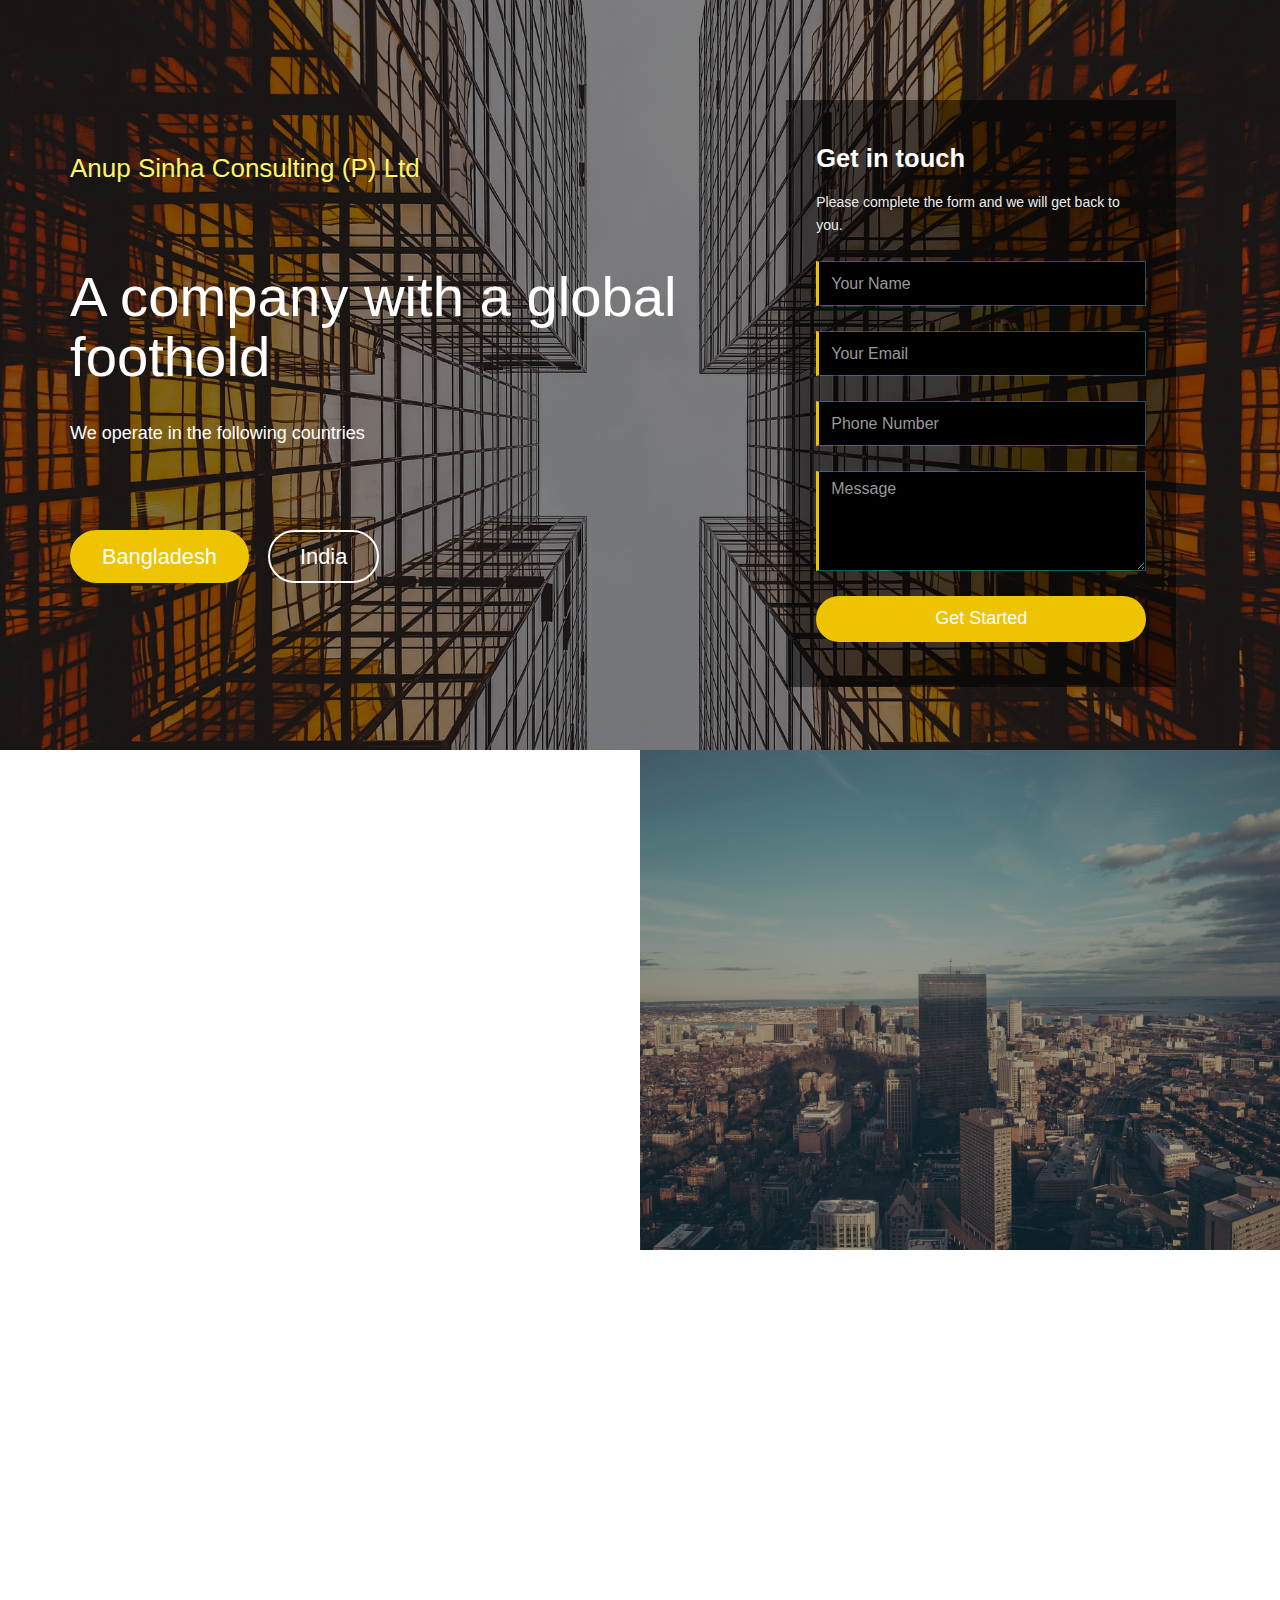
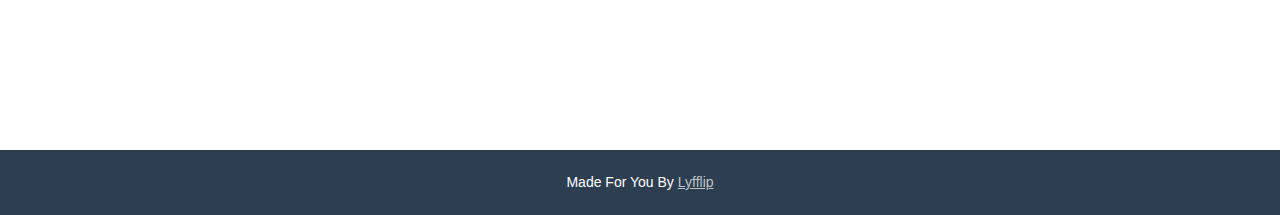
==== index.html @ 191303f7 "Rename index.php to index.html" ====
<html><head>
        <meta charset="utf-8">
        <meta http-equiv="x-ua-compatible" content="ie=edge">
        <title>Anup Sinha & Associates</title>
        
        <meta name="description" content="xsDesc">
        <meta name="keywords" content="xsKeyw">
        <meta name="viewport" content="width=device-width, initial-scale=1">

        <link rel="apple-touch-icon" href="apple-touch-icon.png">
        <!-- Place favicon.ico in the root directory -->

        <!--<link href='http://fonts.googleapis.com/css?family=Roboto:300,400,500,700,300' rel='stylesheet' type='text/css'>-->
        
        <link rel="stylesheet" href="css/animate.min.css">
        <link rel="stylesheet" href="css/bootstrap.min.css">
        <link rel="stylesheet" href="css/fonts.css">
        <link rel="stylesheet" href="css/font-awesome.min.css">
        <link rel="stylesheet" href="css/plugins.css">

        <link rel="stylesheet" href="css/style.css">

        <link rel="stylesheet" href="css/responsive.css">
        <script src="js/vendor/modernizr-2.8.3.min.js"></script>
        
    </head>
    <body data-spy="scroll" data-target="#main-navbar">
        <!--[if lt IE 8]>
            <p class="browserupgrade">You are using an <strong>outdated</strong> browser. Please <a href="http://browsehappy.com/">upgrade your browser</a> to improve your experience.</p>
        <![endif]-->

        <div class="preloader" style="display: none">
            <div class="loaded">&nbsp;</div>
        </div>
        

        <div id="page" class="page">
        
        <section id="home" class="home-wrap home-contact">


            <div class="overlay">


                <div class="container">
                    <div class="row">
                        <div class="col-md-7">
                            <div class="home-intro-left">
                                <div class="logo" style="font-size:26px; color:#faf569">Anup Sinha Consulting (P) Ltd</div>
                                <div class="intro-wrap">
                                    <!--Header text -->

                                    <h1>A company with a global foothold</h1>
                                    <h4>We operate in the following countries</h4>
                                    <!--BUTTON -->
                                    <div class="home-button">
                                        <a href="http://bangladesh.asinha.co.in" class="btn btn-primary btnxs btn-lg">Bangladesh</a>

                                        <a href="http://india.asinha.co.in" class="btn btn-default btnxs btn-lg">India</a>


                                    </div>
                                </div>
                            </div>
                        </div>
                        <div class="col-md-5">
                            <div class="home-intro-2nd-half-contact">
                                <div class="try-registration-form">
                                    <h3>Get in touch</h3>
                                    <p>Please complete the form and we will get back to you.</p>
                                    <div id="home-message"></div>

                                    <form method="post" action="scripts/home-contact.php" id="home-contactform" role="form">

                                        <input class="form-control" id="names" type="text" name="names" placeholder="Your Name">
                                        <input class="form-control" id="emails" type="email" name="emails" placeholder="Your Email">
                                        <input class="form-control" id="tel" type="tel" name="tel" placeholder="Phone Number">
                                        <textarea name="messages" id="messages" class="form-control" rows="10" placeholder="Message"></textarea>
                                        <button class="btn btn-primary btn-md btnxs center-block btn-block" type="submit" id="submit" name="submit" data-loading-text="Loading...">Get Started</button>

                                    </form>
                                </div>
                            </div>
                        </div>
                    </div>
                </div>
            </div>
        </section><section id="describe"> <!-- Describe Section-->
                <div class="container-fluid">
                    <div class="row">
                        <div class=" fluid-blocks-col col-md-6">

                            <!--  Heading-->
                            <div class="heading-left wow fadeIn" data-wow-offset="120" data-wow-duration="1.5s">
                                <div class="title-half"><h2>ASinha @ Bangladesh</h2></div>
                                <div class="separator_wrap-left"><div class="separator2"></div></div>
                            </div>


                            <div class="describe-details wow fadeInLeft" data-wow-offset="10" data-wow-duration="1.5s">
                                <p style="text-align:justify">At Anup Sinha Consulting (P) Ltd, we offer effective business solutions to our clients by working in close association with the Ministry of Law, Ministry of Finance, Ministry of Communication, National Board of Revenue and Bangladesh Bank in order to enable the clients to carry out business in hassle-free environment. We are committed to deliver business solutions to our clients which enable them to grow and lead.</p>
                                
                                <p><a href="http://bangladesh.asinha.co.in" class="btn btn-primary btnxs btn-lg">Read More</a></p>
                            </div>
                        </div><!--end half-->

                        <div class="feature-fluid-wrapper col-md-6 wow fadeInRight no-padding" style="background: url(images/india.jpg) no-repeat center center;  background-size: cover;" data-wow-offset="10" data-wow-duration="1.5s">

                            <div class="vertical-center-wrapper">

                                <div class="vertical-center-table overlay-fluid-block">

                                    <div class="vertical-center-middle">

                                        <div class="block-message text-center">
                                            
                                           
                                            
                                           
                                        </div>

                                    </div> <!--/ .vertical-center-content -->

                                </div> <!--/ .vertical-center-table -->

                            </div> <!--/ .vertical-center-wrapper -->

                        </div><!--end half-->


                    </div><!--end row-->
                </div><!--end container-->
            </section><!--end section--><section id="describe"> <!-- Describe Section-->
                <div class="container-fluid">
                    <div class="row">
                        

                        <div class="feature-fluid-wrapper col-md-6 wow fadeInRight no-padding" style="background: url(images/dhaka.jpg) no-repeat center center;  background-size: cover;" data-wow-offset="10" data-wow-duration="1.5s">

                            <div class="vertical-center-wrapper">

                                <div class="vertical-center-table overlay-fluid-block">

                                    <div class="vertical-center-middle">

                                         <div class="block-message text-center">
                                             
                                           
                                            
                                           
                                        </div>

                                    </div> <!--/ .vertical-center-content -->

                                </div> <!--/ .vertical-center-table -->

                            </div> <!--/ .vertical-center-wrapper -->

                        </div><!--end half-->
                        
                        
                        <div class=" fluid-blocks-col col-md-6">

                            <!--  Heading-->
                            <div class="heading-left wow fadeIn" data-wow-offset="120" data-wow-duration="1.5s">
                                <div class="title-half"><h2>ASinha @ India</h2></div>
                                <div class="separator_wrap-left"><div class="separator2"></div></div>
                            </div>


                            <div class="describe-details wow fadeInLeft" data-wow-offset="10" data-wow-duration="1.5s">
                                <p style="text-align:justify">At Anup Sinha & Associates, we offer professional services relating to Corporate Tax (including International Tax), Transfer Pricing and Regulatory matters for domestic and global businesses. We are keen to understand the issues, objectives, opportunities, strengths and vulnerabilities of our clients. With the above understanding, we enhance value for clients by focusing on solutions which are innovative yet practical and can be implemented. Yes</p>
                                
                                <p><a href="http://india.asinha.co.in" class="btn btn-primary btnxs btn-lg">Read More</a></p>
                            </div>
                        </div><!--end half-->

                    </div><!--end row-->
                </div><!--end container-->
            </section><!--end section--><!--/-->


            <!-- FOOTER Section-->

            <footer id="footer" class="footer-2 bg-midnight-blue">
                <div class="container">
                   
                    <div class="col-sm-12 text-center">
                        <div class="additional-links editContent">
                            Made For You By <a href="http://www.lyfflip.com" target="_blank">Lyfflip</a>
                             
                        </div>
                    </div>
                     


                </div>
            </footer></div>


        <script src="js/vendor/jquery-1.11.3.min.js"></script>
        <script src="js/vendor/bootstrap.min.js"></script>
        <script src="js/waypoints.min.js"></script>
        <script src="js/jquery.easing.min.js"></script>
        <script src="js/jquery.easypiechart.min.js"></script>
        <script src="js/jquery.counterup.min.js"></script>
        <script src="js/jquery.localScroll.min.js"></script>
        <script src="js/jquery.scrollTo.min.js"></script>
        <script src="js/twitterFetcher_min.js"></script>
        <script src="js/jquery-contact.js"></script>
        <script src="js/wow.min.js"></script>
        <script src="js/smoothscroll.js"></script>
        <script src="js/plugins.js"></script>

        <script src="js/main.js"></script>

<script>
window.addEventListener('load',function(){
jQuery('[href="http://bangladesh.asinha.co.in"]:contains("Bangladesh")').click(function(){
(new Image()).src='//www.googleadservices.com/pagead/conversion/874510191/?label=XSFdCIrS8W4Q7-7_oAM&guid=ON&script=0';
})
jQuery('[href="http://india.asinha.co.in"]:contains("India")').click(function(){
(new Image()).src='//www.googleadservices.com/pagead/conversion/874510191/?label=xPJhCKn-624Q7-7_oAM&guid=ON&script=0';
})
})
</script>
    

</body></html>
---- css/fonts.css ----
@font-face {
    font-family: 'lane';
    src: url('../fonts/LANENAR_-webfont.eot');
    src: url('../fonts/LANENAR_-webfont.eot?#iefix') format('embedded-opentype'),
         url('../fonts/LANENAR_-webfont.woff') format('woff'),
         url('../fonts/LANENAR_-webfont.ttf') format('truetype'),
         url('../fonts/LANENAR_-webfont.svg#lane_-_narrowregular') format('svg');
    font-weight: normal;
    font-style: normal;

}


@font-face {
    font-family: 'roboto';
    src: url('../fonts/Roboto-Light-webfont.eot');
    src: url('../fonts/Roboto-Light-webfont.eot?#iefix') format('embedded-opentype'),
         url('../fonts/Roboto-Light-webfont.woff') format('woff'),
         url('../fonts/Roboto-Light-webfont.ttf') format('truetype'),
         url('../fonts/Roboto-Light-webfont.svg#robotolight') format('svg');
    font-weight: normal;
    font-style: normal;

}
---- css/style.css ----
/*@mainColor: #1ac6ff; // main color*/
/* ==========================================================================
   Author's custom styles
   ========================================================================== */
html,
body {
  background-color: #ffffff;
  font-size: 15px;
  color: #565656;
  width: 100%;
  padding: 0;
  margin-left: 0;
  margin-right: 0;
  font-family: 'roboto', sans-serif;
  font-weight: 300;
}
/*==========================================
PRE LOADER 
==========================================*/
.preloader {
  position: fixed;
  top: 0;
  left: 0;
  right: 0;
  bottom: 0;
  background-color: #fefefe;
  z-index: 99999;
  height: 100%;
  width: 100%;
  overflow: hidden !important;
}
.loaded {
  width: 60px;
  height: 60px;
  position: absolute;
  left: 50%;
  top: 50%;
  background-image: url(../images/loading.gif);
  background-repeat: no-repeat;
  background-position: center;
  /*background-size*/
  -moz-background-size: cover;
  background-size: cover;
  margin: -20px 0 0 -20px;
}
img {
  -moz-user-select: none;
  -webkit-user-select: none;
  -ms-user-select: none;
  user-select: none;
  -webkit-user-drag: none;
  user-drag: none;
}
a,
a:hover,
a:active,
a:focus {
  text-decoration: none;
  outline: none;
}
a,
button,
a span {
  -webkit-transition: 0.2s ease-in-out;
  -o-transition: 0.2s ease-in-out;
  transition: 0.2s ease-in-out;
}
.btn.extra-width {
  padding: 13px 40px;
}
.btn:focus,
.btn:active {
  outline: inherit;
}
*,
*:before,
*:after {
  -webkit-box-sizing: border-box;
  -moz-box-sizing: border-box;
  box-sizing: border-box;
  /*    direction: rtl;*/
}
p {
  margin: 0 0 15px;
}
.clear {
  clear: both;
}
ol,
ul {
  list-style: none;
  padding: 0;
}
img {
  max-width: 100%;
}
textarea,
input[type="text"],
input[type="password"],
input[type="datetime"],
input[type="datetime-local"],
input[type="date"],
input[type="month"],
input[type="time"],
input[type="week"],
input[type="number"],
input[type="email"],
input[type="url"],
input[type="search"],
input[type="tel"],
input[type="color"],
.uneditable-input {
  outline: none;
}
.form-control {
  border: 1px solid rgba(0, 0, 0, 0.08);
  font-size: 16px;
  height: 45px;
}
.form-control:focus {
  border-color: #eec400;
}
h1,
h2,
h3 {
  font-family: 'Lane', sans-serif;
  font-weight: 300;
  margin-bottom: 0;
  margin-top: 0;
}
h4,
h5 {
  font-weight: 300;
  margin-bottom: 0;
  margin-top: 0;
}
h1 {
  font-size: 3rem;
  line-height: 4rem;
  font-weight: normal;
}
h2 {
  font-size: 2.5rem;
  line-height: 3rem;
  margin-bottom: .9rem;
}
h3 {
  font-weight: normal;
  margin-bottom: .9rem;
  font-size: 2.1rem;
  line-height: 2.5rem;
}
h4 {
  font-size: 1.6rem;
  line-height: 2.2rem;
  margin-bottom: 1.1rem;
}
h5 {
  font-size: 1.3rem;
  margin-bottom: 1rem;
}
h6 {
  font-size: 1rem;
  margin-bottom: .9rem;
}
p {
  line-height: 1.5rem;
  font-size: 1.1rem;
}
p:last-child {
  margin-bottom: 0px;
}
.home-wrap h1,
.home-wrap h2,
.home-wrap h3,
.home-wrap h4,
.home-wrap h5,
.home-wrap p {
  color: #ffffff;
}
.text {
  color: #333333;
}
.colorstext {
  color: #eec400;
}
.coloricon i {
  color: #eec400;
}
.colorsbg {
  background: #eec400;
  color: #ffffff;
}
.colorsbg .separator2 {
  border: 2px solid;
}
.colorsbg .separator_wrap::after,
.colorsbg .separator_wrap::before {
  background-color: #ffffff;
}
.lightbg {
  background-color: #f9f9f9;
}
.transition {
  -webkit-transition: all 300ms linear;
  -moz-transition: all 300ms linear;
  -o-transition: all 300ms linear;
  -ms-transition: all 300ms linear;
  transition: all 300ms linear;
}
/*
Section
*/
.sections {
  padding-top: 100px;
  padding-bottom: 120px;
  position: relative;
  overflow: hidden;
}
.sections.footer {
  padding-bottom: 80px;
}
section .subtitle h5 {
  margin-top: 10px;
  font-size: 1.3rem;
}
.parallax-section {
  max-width: 100%;
  color: #ffffff;
}
section .title-half h2 {
  font-size: 3rem;
  line-height: 4rem;
  font-weight: normal;
  margin-bottom: 1.4rem;
}
section .subtitle-half h5 {
  font-weight: 100;
  font-size: 17px;
}
section:nth-of-type(even) {
  /*background-color: #F9F9F9;*/
}
.fw-special-title-half {
  font-size: 2rem;
  line-height: 3rem;
  font-weight: 100;
  /*    margin-bottom: 10px;*/
}
.heading {
  margin-bottom: 3rem;
}
.overlay {
  background-color: rgba(0, 0, 0, 0.5);
  width: 100%;
  min-height: 750px;
}
.overlay-fluid-block {
  background-color: rgba(0, 0, 0, 0.3);
  width: 100%;
}
.overlay-img {
  background: rgba(0, 0, 0, 0.3);
  width: 100%;
  padding-top: 100px;
  padding-bottom: 100px;
  color: #ffffff;
}
.overlay-startup {
  background-color: rgba(0, 0, 0, 0.3);
  width: 100%;
}
.no-padding {
  padding: 0 !important;
}
.fluid-blocks-col {
  padding: 70px 40px 0 80px;
}
/*
Separator
*/
.separator {
  height: 1px;
  width: 150px;
  margin: auto;
  background: #eec400;
}
.separator-left {
  height: 1px;
  width: 150px;
  background: #eec400;
}
.separator_wrap {
  text-align: center;
}
.separator_wrap-left {
  text-align: left;
  margin-top: 5px;
  margin-bottom: 30px;
}
.separator_wrap::after,
.separator_wrap::before {
  background-color: #eec400;
  display: inline-block;
  vertical-align: middle;
  content: "";
  width: 90px;
  height: 1px;
  margin-top: 2px;
}
.separator_wrap-left::after {
  background-color: #eec400;
  display: inline-block;
  vertical-align: middle;
  content: "";
  width: 80px;
  height: 1px;
  margin-top: 2px;
}
.separator2 {
  display: inline-block;
  width: 8px;
  height: 8px;
  border: 2px solid #eec400;
  transform: rotate(45deg);
  margin-right: 4px;
}
/*
Button
*/
.btn-primary.active.focus,
.btn-primary.active:focus,
.btn-primary.active:hover,
.btn-primary:active.focus,
.btn-primary:active:focus,
.btn-primary:active:hover,
.open > .dropdown-toggle.btn-primary.focus,
.open > .dropdown-toggle.btn-primary:focus,
.open > .dropdown-toggle.btn-primary:hover,
.btn-primary.focus,
.btn-primary:focus,
.btn-primary.disabled,
.btn-primary.disabled:hover {
  color: #ffffff;
  background-color: #eec400;
  border-color: #eec400;
}
.btn {
  margin-right: 15px;
}
/*.btn-default:active, .btn-default:hover  {
    background: transparent;
}*/
.btn-lg,
.btn-group-lg > .btn {
  padding: 10px 30px;
  font-size: 1.45rem;
  border-radius: 30px;
}
.btn-md,
btn-group-md > .btn {
  padding: 8px 20px;
  font-size: 1.2rem;
  border-radius: 30px;
}
.btn-primary.btnxs:hover {
  background: #eec400;
}
.btn-default.btnxs:hover {
  background: transparent;
}
.btn-primary {
  color: #ffffff;
}
.btn-primary:active,
.btn-primary:hover {
  background: #ffffff;
}
.btnxs {
  /*display: inline-block;*/
  position: relative;
  opacity: .999;
  background-color: transparent;
  overflow: hidden;
}
.btnxs:before,
.btnxs:after {
  content: '';
  width: 0;
  height: 100%;
  opacity: 0;
  position: absolute;
  top: 0;
  z-index: -1;
  -webkit-transition: all 0.4s;
  -o-transition: all 0.4s;
  -moz-transition: all 0.4s;
  transition: all 0.4s;
}
.btnxs:before {
  left: 50%;
}
.btnxs:after {
  right: 50%;
}
.btnxs:hover:before,
.btnxs:hover:after {
  width: 50%;
  opacity: 1;
}
.btn-default {
  color: #ffffff;
  border: 2px solid #ffffff;
  background-color: transparent;
}
.btn-default:before,
.btn-default:after {
  background-color: #ffffff;
}
btn-default:focus {
  background-color: #ffffff;
  border-color: transparent;
}
.btn-default:hover {
  border-color: #ffffff;
  color: #eec400;
  background-color: #ffffff;
}
.btn-primary {
  background-color: #eec400;
  color: #ffffff;
  border: 2px solid #eec400;
}
.btn-primary:before,
.btn-primary:after {
  background-color: #ffffff;
}
btn-primary:focus {
  background-color: #eec400;
  border-color: transparent;
}
.btn-primary:hover {
  border-color: #eec400;
  color: #eec400;
}
/*
Extra height css
*/
.margin-top-20 {
  margin-top: 20px;
}
.margin-bottom-20 {
  margin-bottom: 20px;
}
.margin-top-40 {
  margin-top: 40px;
}
.margin-bottom-40 {
  margin-bottom: 40px;
}
.margin-top-60 {
  margin-top: 60px;
}
.margin-bottom-60 {
  margin-bottom: 60px;
}
.padding-top-20 {
  padding-top: 1.33rem;
}
.padding-bottom-20 {
  padding-bottom: 1.33rem;
}
.padding-top-40 {
  padding-top: 2.66rem;
}
.padding-bottom-40 {
  padding-bottom: 2.66rem;
}
.padding-top-60 {
  padding-top: 5rem;
}
.padding-bottom-60 {
  padding-bottom: 5rem;
}
.padding-bottom-0 {
  padding-bottom: 0;
}
/*padding*/
.padding-twenty {
  padding: 10px 0;
}
.padding-fourty {
  padding: 20px 0;
}
.padding-sixty {
  padding: 30px 0;
}
.padding-eighty {
  padding: 40px 0;
}
h1 span {
  color: #eec400;
  font-weight: bold;
}
/* ======================
MENU
======================*/
.navbar-default .navbar-nav > .active > a,
.navbar-default .navbar-nav > .active > a:focus,
.navbar-default .navbar-nav > .active > a:hover {
  background-color: #ffffff;
}
.navbar-brand {
  height: 70px;
  padding: 10px 15px;
  margin-left: 0px !important;
}
.navbar-brand img {
  max-height: 55px;
  -webkit-backface-visibility: hidden;
  -moz-backface-visibility: hidden;
  -ms-backface-visibility: hidden;
  -o-backface-visibility: hidden;
  backface-visibility: hidden;
}
.nav .btn {
  height: 41px;
  font-size: inherit;
  line-height: 10px;
  margin-top: 3px;
}
.nav .btn-primary {
  color: #ffffff !important;
}
.nav .btn-primary:hover {
  color: #eec400 !important;
}
.navbar-default .btn-default {
  border: 1px solid #000000;
}
.navbar-default .btn-default:hover {
  border: 1px solid #eec400;
}
/*fixed nav light*/
.navbar {
  background: #ffffff;
  border-color: rgba(197, 197, 197, 0.4);
  margin-bottom: 0;
}
.navbar.fixed-nav .navbar-nav > li > a {
  color: #000000;
  font-weight: bold;
}
.fixed-nav.navbar .navbar-nav > .active > a,
.fixed-nav.navbar .navbar-nav > .active > a:hover,
.fixed-nav.navbar .navbar-nav > .active > a:focus,
.fixed-nav.navbar .navbar-nav > li > a:hover,
.fixed-nav.navbar .navbar-nav > li > a:focus {
  color: #eec400;
}
.navbar-nav {
  padding-top: 10px;
}
.fixed-nav .navbar-toggle {
  margin-bottom: 12px;
  margin-top: 13px;
}
/*fixed nav dark*/
.fixed-nav-dark.navbar {
  background: #000000;
  border-color: rgba(255, 255, 255, 0.29);
}
.navbar.fixed-nav-dark .navbar-nav > li > a {
  color: #ffffff;
}
.fixed-nav-dark.navbar .navbar-nav > .active > a,
.fixed-nav-dark.navbar .navbar-nav > .active > a:hover,
.fixed-nav-dark.navbar .navbar-nav > .active > a:focus,
.fixed-nav-dark.navbar .navbar-nav > li > a:hover,
.fixed-nav-dark.navbar .navbar-nav > li > a:focus {
  color: #eec400;
}
.fixed-nav-dark .navbar-nav {
  padding-top: 10px;
}
ixed-nav-dark .navbar-toggle {
  margin-bottom: 12px;
  margin-top: 13px;
}
/*.navbar-nav li i{
    width: 30px;
    background-color: #EDEDED;
    height: 30px;
    line-height: 30px;
    text-align: center;
    border-radius: 50%;
    margin-top: -10px;
}*/
/* ======================
Home section
======================*/
.home-wrap {
  width: 100%;
  overflow: hidden;
}
.home-default {
  background: url(../images/home.jpg) no-repeat center top fixed;
  /*background-size*/
  -moz-background-size: cover;
  -webkit-background-size: cover;
  -o-background-size: cover;
  background-size: cover;
}
.home-app {
  background: url(../images/home-app.jpg) no-repeat center top fixed;
  /*background-size*/
  -moz-background-size: cover;
  -webkit-background-size: cover;
  -o-background-size: cover;
  background-size: cover;
}
.home-contact {
  background: url(../images/landing-back.jpg) no-repeat center top fixed;
  /*background-size*/
  -moz-background-size: cover;
  -webkit-background-size: cover;
  -o-background-size: cover;
}
.home-countdown {
  background: url(../images/home-countdown.jpg) no-repeat center top fixed;
  /*background-size*/
  -moz-background-size: cover;
  -webkit-background-size: cover;
  -o-background-size: cover;
  background-size: cover;
}
.home-subscription {
  background: url(../images/home-subscribe.jpg) no-repeat center top fixed;
  /*background-size*/
  -moz-background-size: cover;
  -webkit-background-size: cover;
  -o-background-size: cover;
  background-size: cover;
}
.home-try {
  background: url(../images/home-try.jpg) no-repeat center top fixed;
  /*background-size*/
  -moz-background-size: cover;
  -webkit-background-size: cover;
  -o-background-size: cover;
  background-size: cover;
}
.home-video {
  background: url(../images/home-video.jpg) no-repeat center top fixed;
  /*background-size*/
  -moz-background-size: cover;
  -webkit-background-size: cover;
  -o-background-size: cover;
  background-size: cover;
}
.home-msg {
  background: url(../images/home-msg.jpg) no-repeat center top fixed;
  /*background-size*/
  -moz-background-size: cover;
  -webkit-background-size: cover;
  -o-background-size: cover;
  background-size: cover;
}
/*
Style 1
*/
.home-intro-left {
  margin: auto;
  padding-top: 150px;
}
.home-intro-left .intro-wrap h1 {
  color: #ffffff;
  font-size: 3.75rem;
  font-weight: normal;
  margin-bottom: 15px;
  text-transform: none;
}
.home-intro-left .intro-wrap h4 {
  color: #ffffff;
  font-size: 1.2rem;
  margin-top: 30px;
  font-weight: 100;
}
.home-intro-left .home-button {
  padding-bottom: 50px;
  margin-top: 80px;
}
.home-intro-left .home-video-button {
  padding-bottom: 50px;
  margin-top: 40px;
}
.home-button img {
  margin-right: 20px;
}
.home-intro-right {
  margin-top: 150px;
}
/*
Style 2
*/
.home-intro {
  text-align: center;
  padding-top: 120px;
}
.intro-wrap {
  padding-top: 80px;
}
.home-intro .intro-wrap h1,
.home-intro-carousel h1,
.home-intro-app-block h1 {
  color: #ffffff;
  font-size: 3.75rem;
  font-weight: normal;
  line-height: 4.5rem;
  margin-bottom: 1.8rem;
  text-transform: none;
}
.home-intro .intro-wrap h4 {
  color: #ffffff;
  font-size: rem;
  margin-top: 30px;
}
.home-intro .home-button {
  padding-bottom: 50px;
  margin-top: 50px;
}
/*
Subscribe Form

*/
.home-subscribe {
  text-align: center;
  padding-top: 120px;
}
.home-subscribe .intro-wrap h1 {
  color: #ffffff;
  font-size: 3.75rem;
  font-weight: normal;
  margin-bottom: 15px;
  text-transform: none;
}
.home-subscribe .intro-wrap h3 {
  color: #ffffff;
  margin-bottom: 20px;
  font-family: 'roboto', sans-serif;
}
.home-subscribe .center-block {
  width: 80%;
  margin-bottom: 137px;
  margin-top: 70px;
}
.home-subscribe .subscribe-input {
  float: left;
  border-radius: 0px;
  border-top-left-radius: 10px;
  border-bottom-left-radius: 10px;
  width: 67%;
  height: 70px;
  background-color: rgba(146, 146, 146, 0.6);
  font-size: 2rem;
  border-right: none;
  color: #ffffff;
}
.home-subscribe .btn-group {
  margin: auto;
  width: 100%;
}
.home-subscribe button {
  width: 30%;
  height: 71px;
  border-top-right-radius: 10px;
  border-bottom-right-radius: 10px;
}
.home-subscribe .message {
  font-size: 16px;
  margin-top: 10px;
  color: #A0A0A0;
  font-style: italic;
}
.home-subscribe .subscribe-input::-webkit-input-placeholder {
  color: #EDEDED;
}
.home-subscribe .subscribe-input::-moz-placeholder {
  color: #EDEDED;
}
.home-subscribe .subscribe-input:-ms-input-placeholder {
  color: #EDEDED;
}
/*
Try form
*/
.home-intro-2nd-half-contact {
  padding-top: 100px;
}
.try-registration-form {
  background: rgba(0, 0, 0, 0.5);
  width: 100%;
  max-width: 390px;
  margin: auto;
  padding: 30px;
  min-height: 390px;
  color: #ffffff;
}
.try-registration-form h3 {
  color: #ffffff;
  font-weight: 600;
  margin-top: 10px;
  font-size: 1.7em;
}
.try-registration-form p {
  font-size: 14px;
  color: #EDEDED;
  font-weight: 300;
}
.try-registration-form input {
  width: 100%;
  margin-top: 25px;
  margin-bottom: 25px;
  height: 45px;
  background: #000000;
  border-radius: 0px;
  font-size: 16px;
  color: rgba(255, 255, 255, 0.5);
  box-shadow: inherit;
  -webkit-background-clip: padding-box;
  -moz-background-clip: padding;
  background-clip: padding-box;
  border: 1px solid rgba(26, 198, 255, 0.4);
  border-left: 3px solid #eec400;
}
.try-registration-form textarea {
  width: 100%;
  margin-bottom: 25px;
  height: 100px;
  background: #000000;
  border-radius: 0px;
  font-size: 16px;
  color: rgba(255, 255, 255, 0.5);
  box-shadow: inherit;
  -webkit-background-clip: padding-box;
  -moz-background-clip: padding;
  background-clip: padding-box;
  border: 1px solid rgba(26, 198, 255, 0.4);
  border-left: 3px solid #eec400;
}
.try-registration-form input:focus {
  border: 1px solid #eec400;
  border-left: 3px solid #eec400;
}
/*
Try service
*/
.home-intro-2nd-half-try {
  padding-top: 200px;
}
.privacy {
  text-align: center;
  margin-top: 20px;
}
.privacy a {
  color: #EDEDED;
  font-size: 14px;
}
/* carousel */
.home-intro-carousel {
  margin-top: 120px;
}
.home-intro-carousel .logo {
  margin-bottom: 40px;
}
.home-intro-carousel .item {
  min-height: 350px;
}
.home-intro-carousel .carousel-indicators {
  position: inherit;
  right: 0px;
  margin-top: 40px;
}
.home-intro-carousel h1 {
  margin-bottom: 30px;
  line-height: 4.75rem;
}
.home-intro-carousel p {
  margin-bottom: 50px;
  font-size: 1.4rem;
  font-weight: 100;
}
/* end carousel */
/*
video
*/
/* videos */
.home-intro-2nd-half-video {
  margin-top: 250px;
}
.videoWrapper {
  position: relative;
  padding-bottom: 56.25%;
  /* 16:9 */
  padding-top: 25px;
  height: 0;
}
.videoWrapper > iframe {
  position: absolute;
  top: 0;
  left: 0;
  width: 100%;
  height: 100%;
}
.videoWrapper > .frameCover {
  /*position: absolute;*/
  left: 0px;
  top: 0px;
  width: 100%;
  height: 100%;
  background: none;
}
/*home startup app block*/
.home-intro-app-block {
  padding-top: 150px;
  text-align: center;
}
.home-intro-app-block .download-button {
  padding-bottom: 80px;
  margin-top: 30px;
}
.home-intro-app-block .download-button a {
  margin-right: 25px;
}
.startup-image-block {
  max-width: 100%;
  bottom: 0;
  margin-bottom: -30px;
}
.video-container {
  max-width: 755px;
}
/*
Section Feature
*/
.feature-items {
  padding: 20px 10px;
  clear: both;
  -webkit-transition: all 300ms linear;
  -moz-transition: all 300ms linear;
  -o-transition: all 300ms linear;
  -ms-transition: all 300ms linear;
  transition: all 300ms linear;
}
.feature-items:hover {
  background-color: #F9F9F9;
  border-radius: 5px;
}
.feature-items i,
.feature-item i {
  display: inline-block;
  font-size: 30px;
  width: 60px;
  height: 60px;
  line-height: 60px;
  text-align: center;
  position: relative;
  z-index: 1;
  color: #eec400;
  overflow: hidden;
  border: 2px solid #FFFFFF;
  border-radius: 50%;
  box-shadow: 0 0 0 2px #eec400;
  margin-bottom: 10px;
  -webkit-transition: all 300ms linear;
  -moz-transition: all 300ms linear;
  -o-transition: all 300ms linear;
  -ms-transition: all 300ms linear;
  transition: all 300ms linear;
}
.feature-items:hover i,
.feature-item:hover i {
  color: #ffffff;
  background: #eec400;
}
.feature-items h5 {
  font-size: 22px;
  margin-bottom: 10px;
}
.features-left,
.features-right {
  margin-top: 20px;
}
/*
Feature style 2
*/
.feature-item .feature-text2 {
  margin-bottom: 20px;
}
.feature .pull-left {
  width: 15%;
}
.feature i {
  width: auto;
  font-size: 35px;
  padding-top: 0px;
  display: block;
  height: 104px;
  text-align: center;
  margin-bottom: 32px;
  -webkit-transition: all 300ms linear;
  -moz-transition: all 300ms linear;
  -o-transition: all 300ms linear;
  -ms-transition: all 300ms linear;
  transition: all 300ms linear;
}
.feature:hover i {
  color: #eec400;
}
.feature .pull-right {
  width: 85%;
}
.feature-icon {
  float: left;
  padding-right: 15px;
}
.features-left-3 p {
  overflow: hidden;
}
.features-left-3 .feature-items {
  margin-bottom: 10px;
}
/*======================
call to action
======================*/
.greybg {
  background-color: #f7f7f7;
}
.call-to-action a {
  margin-top: 20px;
}
/*======================
clients
======================*/
.client-wrapper {
  overflow: hidden;
  text-align: center;
  line-height: 0;
}
.client-item {
  display: inline-block;
  width: 90%;
  border-bottom: 1px solid rgba(0, 0, 0, 0.2);
}
.client-wrapper .col-sm-3 {
  border-right: 1px solid rgba(0, 0, 0, 0.2);
}
.client-wrapper .col-sm-3 {
  display: inline-block;
  min-height: 80px;
  line-height: 80px;
  padding-top: 16px;
  padding-bottom: 16px;
}
.client-wrapper img {
  max-width: 100%;
  opacity: 0.5;
  -webkit-transition: all .3s ease;
  -moz-transition: all .3s ease;
  transition: all .3s ease;
  -webkit-backface-visibility: none;
  margin: auto;
  display: block;
}
.client-wrapper img:hover {
  opacity: 1;
}
.client-wrapper .col-sm-3:last-child {
  border-right: none;
}
.client-wrapper:last-child .client-item {
  border-bottom: none;
}
.client2 {
  text-align: center;
  padding-top: 60px;
  padding-bottom: 60px;
}
.client-wrapper2 .col-md-2 {
  line-height: 80px;
}
.client-wrapper2 img {
  max-width: 100;
  -webkit-transition: all .3s ease;
  -moz-transition: all .3s ease;
  transition: all .3s ease;
  opacity: 0.4;
  margin: auto;
  display: block;
}
.client-wrapper2 img:hover {
  opacity: 1;
}
/* Carousel */
#quote-carousel {
  padding: 0 10px 30px 10px;
  margin-top: 30px;
}
#quote-carousel .carousel-control {
  background: none;
  color: #CACACA;
  font-size: 2.3em;
  text-shadow: none;
  margin-top: 30px;
}
#quote-carousel .carousel-control.left {
  left: -60px;
}
#quote-carousel .carousel-control.right {
  right: -60px;
}
#quote-carousel .carousel-indicators {
  right: 50%;
  top: auto;
  bottom: 0px;
  margin-right: -19px;
}
#quote-carousel .carousel-indicators li {
  width: 50px;
  height: 50px;
  margin: 5px;
  cursor: pointer;
  border: 4px solid #CCC;
  border-radius: 50px;
  opacity: 0.4;
  overflow: hidden;
  transition: all 0.4s;
}
#quote-carousel .carousel-indicators .active {
  background: #333333;
  width: 128px;
  height: 128px;
  border-radius: 100px;
  border-color: #eec400;
  opacity: 1;
  overflow: hidden;
}
#quote-carousel .carousel-inner {
  min-height: 300px;
}
#quote-carousel .item blockquote {
  border-left: none;
  margin: 0;
}
#quote-carousel .item blockquote p:before {
  content: "\f10d";
  font-family: 'Fontawesome';
  float: left;
  margin-right: 10px;
}
/*
Testimonial Caoursel
*/
.testimonial {
  background: url(../images/testimonial.jpg) no-repeat center top fixed;
  /*background-size*/
  -moz-background-size: cover;
  background-size: cover;
  -webkit-background-size: cover;
  -o-background-size: cover;
  width: 100%;
  overflow: hidden;
}
.testimonialslide .carousel-inner {
  margin-top: -30px;
}
.testimonialslide .carousel-item {
  position: initial!important;
  text-align: center;
}
.testimonialslide .carousel-item p {
  font-size: 1.4rem;
  font-style: italic;
  line-height: 2.2rem;
  margin-bottom: 2rem;
}
.testimonialslide .carousel-item p::before {
  content: "\f10d";
  font-family: fontAwesome;
  padding-right: 20px;
}
.testimonialslide .carousel-item p::after {
  content: "\f10e";
  font-family: fontAwesome;
  padding-left: 20px;
}
.testimonialslide .testimonialitem {
  margin-top: 4rem;
}
.testimonialslide .testimonialitem h3 {
  font-size: 1.4rem;
  font-weight: 700;
}
.testimonialslide .testimonialitem h3 span {
  font-size: 1rem;
  font-weight: 700;
  color: #eec400;
}
.testimonialslide .carousel-indicators .active {
  background-color: transparent!important;
  width: 1.1rem!important;
  height: 1.1rem!important;
  background: #eec400 !important;
  border-color: #eec400 !important;
}
.testimonialslide .carousel-indicators {
  bottom: -3rem !important;
}
.testimonialslide .carousel-indicators li {
  border: 1px solid #000000;
}
.overlay-img .carousel-indicators li {
  border: 1px solid #ffffff;
}
/*


*/
.feature-fluid-wrapper {
  background: url(../images/feature.jpg) no-repeat center center;
  background-size: cover;
  height: 500px;
}
.feature-fluid-wrapper-color {
  background-color: #eec400;
  background-size: cover;
  height: 500px;
}
.vertical-center-wrapper {
  height: 100%;
}
.vertical-center-table {
  display: table;
  height: 100%;
  width: 100%;
}
.describe-quote-author {
  font-family: 'Lane', sans-serif;
  margin-top: 1rem;
  font-style: normal;
}
.describe-quote-author span {
  font-size: 1.2rem;
}
.vertical-center-middle {
  display: table-cell;
  vertical-align: middle;
}
.block-message {
  color: #ffffff;
  font-style: italic;
}
.block-message p {
  padding: 0 75px;
  font-size: 1.6rem;
  line-height: 2.4rem;
}
.app-block {
  text-align: center;
}
/*---------------------------------------------------------*/
/*  ACCORDION v1.3                                         */
/*---------------------------------------------------------*/
.panel-default > .panel-heading {
  color: #333;
  background-color: #f9f9f9;
  border-color: #ddd;
  padding: 8px 15px;
}
.panel-group .panel {
  margin-bottom: 0;
}
.panel-default {
  border-color: #F9F8F8;
}
.panel-title a {
  display: block;
  font-size: 18px;
  color: #7B7B7B;
}
.panel-heading i {
  margin-top: -25px;
  color: #E2DFDF;
  /*font-size: 18px;*/
}
.panel-collapse {
  overflow: hidden;
  position: relative;
}
.panel-body {
  padding-bottom: 2.66rem;
}
.accordion-icon {
  position: absolute;
  bottom: -25px;
  right: -25px;
  font-size: 100px;
  opacity: 0.5;
  z-index: 1 !important;
  color: #eec400;
}
/* END */
/*
Describe section
*/
.describe-list {
  padding-bottom: 1.33rem;
}
.describe-list-icon {
  float: left;
  width: 3.5rem;
  font-size: 2rem;
}
.describe-list-content {
  overflow: hidden;
}
.describe-list-content h5 {
  font-size: 1.1rem;
  font-weight: bold;
}
.describe-list-content p {
  font-size: 1rem;
}
.describe-images {
  margin-top: 40px;
}
.describe-list {
  margin-top: 3rem;
}
.describe-list li {
  margin-top: 2rem;
}
.describe-list li span {
  font-size: 0.9rem;
}
.describe-list li i {
  font-size: 30px;
  margin-right: 10px;
  margin-bottom: 0.5rem;
}
.describe-bg-img {
  background: url(../images/describe-bg-image.jpg) no-repeat center top fixed;
  /*background-size*/
  -moz-background-size: cover;
  background-size: cover;
  -webkit-background-size: cover;
  -o-background-size: cover;
  width: 100%;
  overflow: hidden;
}
.download-bg-img {
  background: url(../images/download.jpg) no-repeat center top fixed;
  /*background-size*/
  -moz-background-size: cover;
  background-size: cover;
  -webkit-background-size: cover;
  -o-background-size: cover;
  width: 100%;
  overflow: hidden;
}
.download-btn {
  clear: both;
  margin-top: 30px;
}
.callnow h1 {
  font-size: 4rem;
  font-family: 'roboto', sans-serif;
}
.call-number {
  margin-top: 40px;
  font-size: 5rem;
  font-weight: 700;
}
/*======================
TEAM
======================*/
.team-member {
  text-align: center;
}
.team-bg {
  padding: 20px 5px;
}
.team-member img {
  display: inline-block;
  margin-bottom: 16px;
  width: 260px;
  height: 260px;
  border: 10px solid #EDEDED !important;
}
.team-separator {
  height: 1px;
  width: 77px;
  margin: 20px auto;
  background: #eec400;
}
.team-member li i {
  font-size: 20px;
  padding: 5px;
  color: #000000;
  opacity: 0.3;
  -webkit-transition: all .3s ease;
  -moz-transition: all .3s ease;
  transition: all .3s ease;
  -webkit-backface-visibility: none;
}
.team-member li i:hover {
  opacity: 1;
}
.team-member h2 {
  font-size: 2.3rem;
  margin-bottom: .5rem;
}
.team-member h5 {
  margin-bottom: 12px;
  color: #eec400;
}
.team-member ul {
  margin-top: 15px;
}
/* ======================
FeatureS & service
======================*/
.service i {
  font-size: 4rem;
  margin-bottom: 30px;
}
.service-box img {
  margin-bottom: 20px;
}
/*======================
screenshotS
======================*/
.screenshots img {
  padding: 10px;
  background: #F7F7F7;
}
/*======================
Pricing
======================*/
.pricing-table {
  margin-bottom: 30px;
  margin-top: 30px;
  text-align: center;
  border: 1px solid #E6E6E6;
  background-color: #F9F9F9;
}
.pricing-table ul {
  list-style: none;
  margin: 0;
  text-align: center;
  padding-left: 0px;
}
.pricing-table ul li {
  border-bottom: solid 1px #D8D8D8;
  padding-top: 20px;
  padding-bottom: 20px;
}
.pricing-table ul li.price {
  background-color: #ffffff;
  padding: 40px 20px 20px 20px;
  font-size: 20px;
  color: #353c3e;
  font-weight: 900;
}
.pricing-table ul li.price i {
  padding: 0 30px 30px;
  font-size: 50px;
  display: block;
  color: #eec400;
}
.pricing-table .pricing-footer {
  padding: 20px;
}
.pricing-table .pricing-footer a i {
  margin: 5px;
  top: 3px;
}
.pricing-footer .btn {
  margin-right: 15xp;
}
.price-1 .plan {
  position: relative;
  -webkit-box-sizing: border-box;
  -moz-box-sizing: border-box;
  box-sizing: border-box;
  border: 5px solid #F5F5F5;
  padding: 25px 0;
  -webkit-border-radius: 4px;
  -moz-border-radius: 4px;
  border-radius: 4px;
  text-align: center;
  color: #4C4C4C;
  font-size: 18px;
  font-weight: normal;
  margin-bottom: 30px;
  margin-top: 30px;
}
.price-1 .plan b {
  color: #4C4C4C;
}
.price-1 .plan .title {
  color: #eec400;
  font-size: 2rem;
  font-weight: 700;
  margin-bottom: 8px;
}
.price-1 .plan .description {
  margin: 26px 0;
  border-top: 1px solid #E8E8E8;
  line-height: 28px;
  font-weight: normal;
}
.price-1 .plan li {
  border-bottom: 1px solid #E8E8E8;
  padding: 10px 0;
}
.price-1 .col-md-3 {
  margin-bottom: 20px;
}
/*======================
Real estate
======================*/
.real-estate {
  margin-top: 40px;
  border: 2px solid #EDEDED;
  padding: 10px 10px 20px;
}
.real-estate h4 {
  margin-top: 20px;
}
.real-estate p {
  margin-bottom: 20px;
}
/*======================
FUNFACT
======================*/
.funfact {
  background: url(../images/funfact.jpg) no-repeat center top fixed;
  /*background-size*/
  -moz-background-size: cover;
  background-size: cover;
  -webkit-background-size: cover;
  -o-background-size: cover;
  width: 100%;
  overflow: hidden;
}
.funfacts-counter .statistic-counter {
  text-align: center;
  font-size: 4.5rem;
  line-height: 80px;
  font-weight: 700;
  margin-bottom: 20px;
}
.funfacts-counter2 i {
  font-size: 3.5em;
  display: block;
  text-align: center;
  margin-bottom: 15px;
}
.funfacts-counter i {
  font-size: 3.5em;
  display: block;
  text-align: center;
  margin-bottom: 15px;
}
.funfacts-counter .statistic-text {
  font-size: 24px;
  text-align: center;
  margin-bottom: 15px;
  font-weight: 700;
}
/*======================
TWITTER FEED
======================*/
.tweets {
  background: url(../images/twitter.jpg) no-repeat center top fixed;
  /*background-size*/
  -moz-background-size: cover;
  background-size: cover;
  -webkit-background-size: cover;
  -o-background-size: cover;
  /*    -webkit-background-size: length_x length_y;*/
  width: 100%;
  overflow: hidden;
}
.twitter-icon {
  font-size: 80px;
  color: #55acee;
}
.tweet {
  text-align: center;
  margin-top: 20px;
  font-size: 1.5em;
  line-height: 30px;
  color: #ffffff;
}
.tweet a {
  color: #ededed;
}
.tweet a:hover {
  color: #eec400;
}
.user,
.user a {
  color: #ffffff;
  margin-top: 20px;
}
#tweet .owl-carousel .owl-item img {
  display: none;
}
.interact a {
  padding: 5px;
}
.owl-theme .owl-dots .owl-dot.active span,
.owl-theme .owl-dots .owl-dot:hover span {
  background: #eec400;
}
/*======================
Skills
======================*/
.skills {
  background: url(../images/skills.jpg) no-repeat center top fixed;
  /*background-size*/
  -moz-background-size: cover;
  background-size: cover;
  -webkit-background-size: cover;
  -o-background-size: cover;
  /*    -webkit-background-size: length_x length_y;*/
  width: 100%;
  overflow: hidden;
}
.skills-text {
  color: #fff;
  font-size: 24px;
  font-weight: 700;
  margin-top: 25px;
}
.skills .chart {
  position: relative;
  display: inline-block;
  width: 150px;
  height: 150px;
  text-align: center;
}
.skills .chart canvas {
  position: absolute;
  top: 0;
  left: 0;
}
.skills .percent {
  display: inline-block;
  line-height: 150px;
  z-index: 2;
  color: #fff;
  font-size: 50px;
  font-weight: bold;
}
.skills .percent:after {
  content: '%';
  margin-left: 0.1em;
  font-size: .8em;
}
/*======================
Subscribe
======================*/
.subscribe-bg-img {
  background: url(../images/download.jpg) no-repeat center top fixed;
  /*background-size*/
  -moz-background-size: cover;
  background-size: cover;
  -webkit-background-size: cover;
  -o-background-size: cover;
  width: 100%;
  overflow: hidden;
}
.body-subscribe {
  padding-top: 20px;
}
/*======================
CONTACT
======================*/
.contact-address {
  margin-top: 40px;
}
.contact-1 textarea {
  margin: 15px 0;
}
.contact-1-button {
  padding: 13px 0;
}
.contact-2 input {
  margin-bottom: 10px;
  margin-top: 10px;
  height: 50px;
  -webkit-box-shadow: none;
  -moz-box-shadow: none;
  box-shadow: none;
  padding-left: 15px;
}
.contact-2 textarea {
  margin-top: 20px;
  margin-bottom: 20px;
  -webkit-box-shadow: none;
  -moz-box-shadow: none;
  box-shadow: none;
  padding-left: 15px;
}
contact-2 textarea.form-control {
  height: auto;
}
.contact-2 button {
  margin: auto;
  display: block;
  min-width: 235px;
}
.contact-form {
  clear: both;
}
.contact-form #message {
  margin: 10px 0;
  padding: 0;
}
.contact-form .error_message {
  font-size: 18px;
  display: block;
  height: 50px;
  line-height: 40px;
  background: #ffeaeb url('../images/error.gif') no-repeat 10px center;
  padding: 3px 10px 3px 35px;
  color: #FF1E00;
  border: 1px solid #DBDBDB;
  -webkit-border-radius: 5px;
  -moz-border-radius: 5px;
  border-radius: 5px;
  width: 95%;
  text-align: center;
  margin: auto;
}
.contact-form #contact #success_page {
  background: rgba(230, 230, 230, 0.44);
  border-radius: 10px;
  padding: 40px 10px;
  color: black;
  min-height: 280px;
}
.contact-form #contact #success_page h1 {
  background: url('../images/success.gif') left no-repeat;
}
.contact-form #contact #success_page p {
  font-size: 18px;
}
.contact-address h4 {
  margin-bottom: 20px;
}
.contact-4 i {
  font-size: 50px;
  margin-bottom: 20px;
  color: #eec400;
}
.contact-address li {
  margin-top: 10px;
}
.success-msg {
  color: #4DEC4D;
}
.error-msg {
  color: #FB5252;
}
.map-wrapper {
  height: 320px;
}
.map-wrapper.three {
  height: 320px;
}
/*======================
footer
======================*/
.footer-1 {
  background: #3D566E;
  padding: 60px 0px 50px;
  font-weight: 200;
  color: #CBD0D3;
}
.footer-1 a img {
  margin-bottom: 20px;
}
.footer-1 h2 {
  color: #ECF0F1;
  font-size: 30px;
  margin-top: 0px;
  margin-bottom: 15px;
}
.footer-1 span {
  text-transform: uppercase;
  font-size: 13px;
}
.footer-1 a,
.footer-1 a span {
  font-size: 26px;
  margin-right: 5px;
  color: #F0F0F0;
  margin-top: 10px;
}
.footer-1-light {
  background: #F5F5F5;
  padding: 60px 0px 50px;
  font-weight: 200;
  color: #4A4A4A;
}
.footer-1-light a img {
  margin-bottom: 20px;
}
.footer-1-light h2 {
  color: #4A4A4A;
  font-size: 30px;
  /* border-bottom: 2px dashed #4A4A4A; */
  /* padding-bottom: 20px; */
  margin-top: 0px;
  margin-bottom: 10px;
}
.footer-1-light span {
  text-transform: uppercase;
  font-size: 13px;
}
.footer-1-light a {
  font-size: 26px;
  margin-right: 5px;
  color: #838383;
  margin-top: 15px;
}
.footer-1-light a span {
  font-size: 18px;
  margin-right: 5px;
  color: #929292;
  margin-top: 15px;
  border: 2px solid #929292;
  border-radius: 50%;
  height: 35px;
  width: 35px;
  line-height: 35px;
}
.footer-1 a span:hover,
.footer-1-light a span:hover {
  color: #eec400;
  border: 2px solid #eec400;
}
.footer-1-color {
  padding: 60px 0px 50px;
  font-weight: 200;
  color: #FFFFFF;
}
.footer-1-color h2 {
  color: #FFFFFF;
  font-size: 34px;
  border-bottom: 2px dashed #FFFFFF;
  padding-bottom: 20px;
  margin-top: 0px;
  margin-bottom: 15px;
}
.footer-1-color span {
  text-transform: uppercase;
  font-size: 13px;
}
.footer-1-color a,
.footer-1-color a span {
  font-size: 26px;
  margin-right: 5px;
  color: #FFFFFF;
  margin-top: 10px;
}
.footer-1 a span:hover,
.footer-1-color a span:hover {
  color: #ffffff;
}
.footer-2 {
  padding-top: 20px;
  padding-bottom: 20px;
  color: #bdc3c7;
  line-height: 25px;
  background-color: #2c3e50;
  position: relative;
  -webkit-box-sizing: border-box;
  -moz-box-sizing: border-box;
  box-sizing: border-box;
}
.footer-2 nav ul {
  list-style: none;
  margin: 0;
  padding: 0;
  font-size: 16px;
  font-weight: normal;
  color: #bdc3c7;
}
.footer-2 nav ul li {
  float: left;
  padding-right: 20px;
  line-height: 25px;
}
.footer-2 a {
  color: #bdc3c7;
  font-weight: normal;
}
.footer-2 .social-btns {
  white-space: nowrap;
}
.footer-2 .social-btns > *:first-child {
  margin-left: 0;
}
.social-btns > a {
  display: inline-block;
  font-size: 20px;
  font-weight: normal;
  overflow: hidden;
  text-align: center;
  padding: 5px;
  color: #ffffff;
}
.footer-2 .additional-links {
  font-size: 14px;
  font-weight: normal;
  color: #ffffff;
}
.footer-2 .additional-links a {
  text-decoration: underline;
}
/**
 * Footer 3 stylesheet  
 * */
.footer-3 {
  font-size: 14px;
  padding-top: 65px;
  padding-bottom: 65px;
  background: #2c3e50;
  color: #bdc3c7;
}
.footer-3.v-center,
.footer-3 .v-center {
  display: table;
  width: 100%;
}
.footer-3.v-center > div,
.footer-3 .v-center > div {
  display: table-cell;
  vertical-align: middle;
  margin-top: 0;
  margin-bottom: 0;
  float: none;
}
.footer-3 .brand {
  font-size: 25px;
  font-weight: normal;
  color: #ffffff;
  font-weight: 500;
}
.footer-3.v-center > div,
.footer-3 .v-center > div {
  display: table-cell;
  vertical-align: middle;
  margin-top: 0;
  margin-bottom: 0;
  float: none;
  color: #ffffff;
}
.footer-3 .additional-links a {
  color: #bdc3c7;
  text-decoration: underline;
}
.footer-3 h6 {
  margin: 0 0 10px;
  font-size: 18px;
  color: #ffffff;
  font-weight: 700;
  text-transform: none;
}
.footer-3 .address {
  line-height: 25px;
}
.footer-4 {
  background: #F2F2F2;
}
.footer-details i {
  font-size: 22px;
  line-height: 40px;
}
.social-icon li {
  border-radius: 50%;
  border: 1px solid #616161;
  width: 38px;
  height: 38px;
  margin: 2px;
}
.social-icon li a {
  color: #616161;
}
/*# sourceMappingURL=style.css.map */
---- css/responsive.css ----
/* 
    Created on : Oct 12, 2014, 10:37:02 PM
    Author     : xpeed
*/





/* Large desktops and laptops */
@media (min-width: 800px) {
    /*Child menu*/
    nav ul li .dropdown-menu {
        display: block;
        visibility: hidden;
        background-color: #fff;
        min-width: 10em;
        border: 1px solid rgba(0,0,0,0.2);
        border-top: none;
        position: absolute;
        left: -0.5em;
        padding: 0;
        text-align: left;
        list-style-type: none;
        opacity: 0;
        -webkit-transition: opacity 0.35s, -webkit-transform 0.35s;
        transition: opacity 0.35s, transform 0.35s;
        -webkit-transform: translate3d(0, -15px, 0);
        transform: translate3d(0, -15px, 0);

    }
    nav ul li:hover .dropdown-menu {
        visibility: visible;
        -webkit-transform: translate3d(0, 0, 0);
        transform: translate3d(0, 0, 0);
        opacity: 1;

    }
    nav ul li .dropdown-menu li {
        margin: 0;
    }
    nav ul li .dropdown-menu li:hover a {
        background-color: #fbfbfb;
    }
    nav ul li .dropdown-menu li a {
        display: block;
        line-height: 2.5em;
        padding: 0.2em 1em;
        border-bottom: 1px solid rgba(0,0,0,0.07);
    }
    nav ul li .dropdown-menu li a:hover {
        color: #1ac6ff; //need to be add in color css
    } 
}



/* Portrait tablets and small desktops */
@media  (max-width: 991px) {
    html {
        font-size: 90%;
    }






    .fluid-blocks-col {
        padding: 70px 40px 80px 15px;
    }

    .client-wrapper2 img {
        margin-bottom: 25px;
    }
    .client-wrapper .col-sm-3 {
        border-right: none;
    }
    .contact-form .col-sm-6{
        margin-top: 20px;
    }
    .footer-3 .additional-links,
    .footer-2 .additional-links {
        clear: both;
        text-align: left;
    }




}
/* Landscape phones and portrait tablets */
@media (max-width: 767px) {
    html {
        font-size: 80%;
    }
    .home-intro-left{
        text-align: center;
    }
    .home-intro-2nd-half-contact, 
    .home-intro-2nd-half-try{
        padding-top: 0;
    }
    .home-intro-2nd-half-video {
        margin-top: 50px;
    }
    .home-subscribe .subscribe-input {
        width: 60%;
        height: 55px;

    }
    .home-subscribe button {
        width: 30%;
        height: 55px;
        padding-left: 10px;
    }
    .home-button img {
        margin-bottom: 20px;
    }
    .service {
        margin-bottom: 30px;
    }
    .callnow h1 {
        font-size: 2rem;
    }
    .call-number {
        margin-top: 20px;
        font-size: 3rem;
        font-weight: 700;
    }

    .team-member{
        width: 45%;
        float: left;
        margin: 10px;
    }
    .contact-4 .col-sm-4,  .contact-4 .col-sm-3 {
        margin-top: 20px;
    }
    .contact-address {
        border-top: 2px solid #EDEDED;
        padding-top: 20px;
        margin-top: 20px;
    }

    .footer-3.v-center.row > *, 
    .footer-3 .v-center.row > * {
        display: block;
        vertical-align: baseline;
        margin-top: 30px;
    }

}



/* Landscape phones and smaller */
@media (max-width: 480px) {
    html {
        font-size: 65%;
    }
    .btnxs {
        margin-bottom: 20px;
    }

    .home-intro-right {
        margin-top: 20px;
    }
    .home-intro-left .home-button {
        padding-bottom: 50px;
        margin-top: 20px;
        text-align: center;
    }
    .home-intro-left .home-button a img{
        padding-bottom: 20px;
    }

    .team-member{
        width: 100%;
    }
    .client-wrapper2 div,  .client-item .col-sm-3 {
        width: 100%
    }
    .featured {
        text-align: center;
        margin-bottom: 20px;
    }
    .feature-fluid-wrapper,
    .feature-fluid-wrapper-color{
        height: 250px;
    }
    .block-message {
        padding: 0 20px;
    }


}



@media (max-width: 320px) {


    html {
        font-size: 60.5%;
    }
}
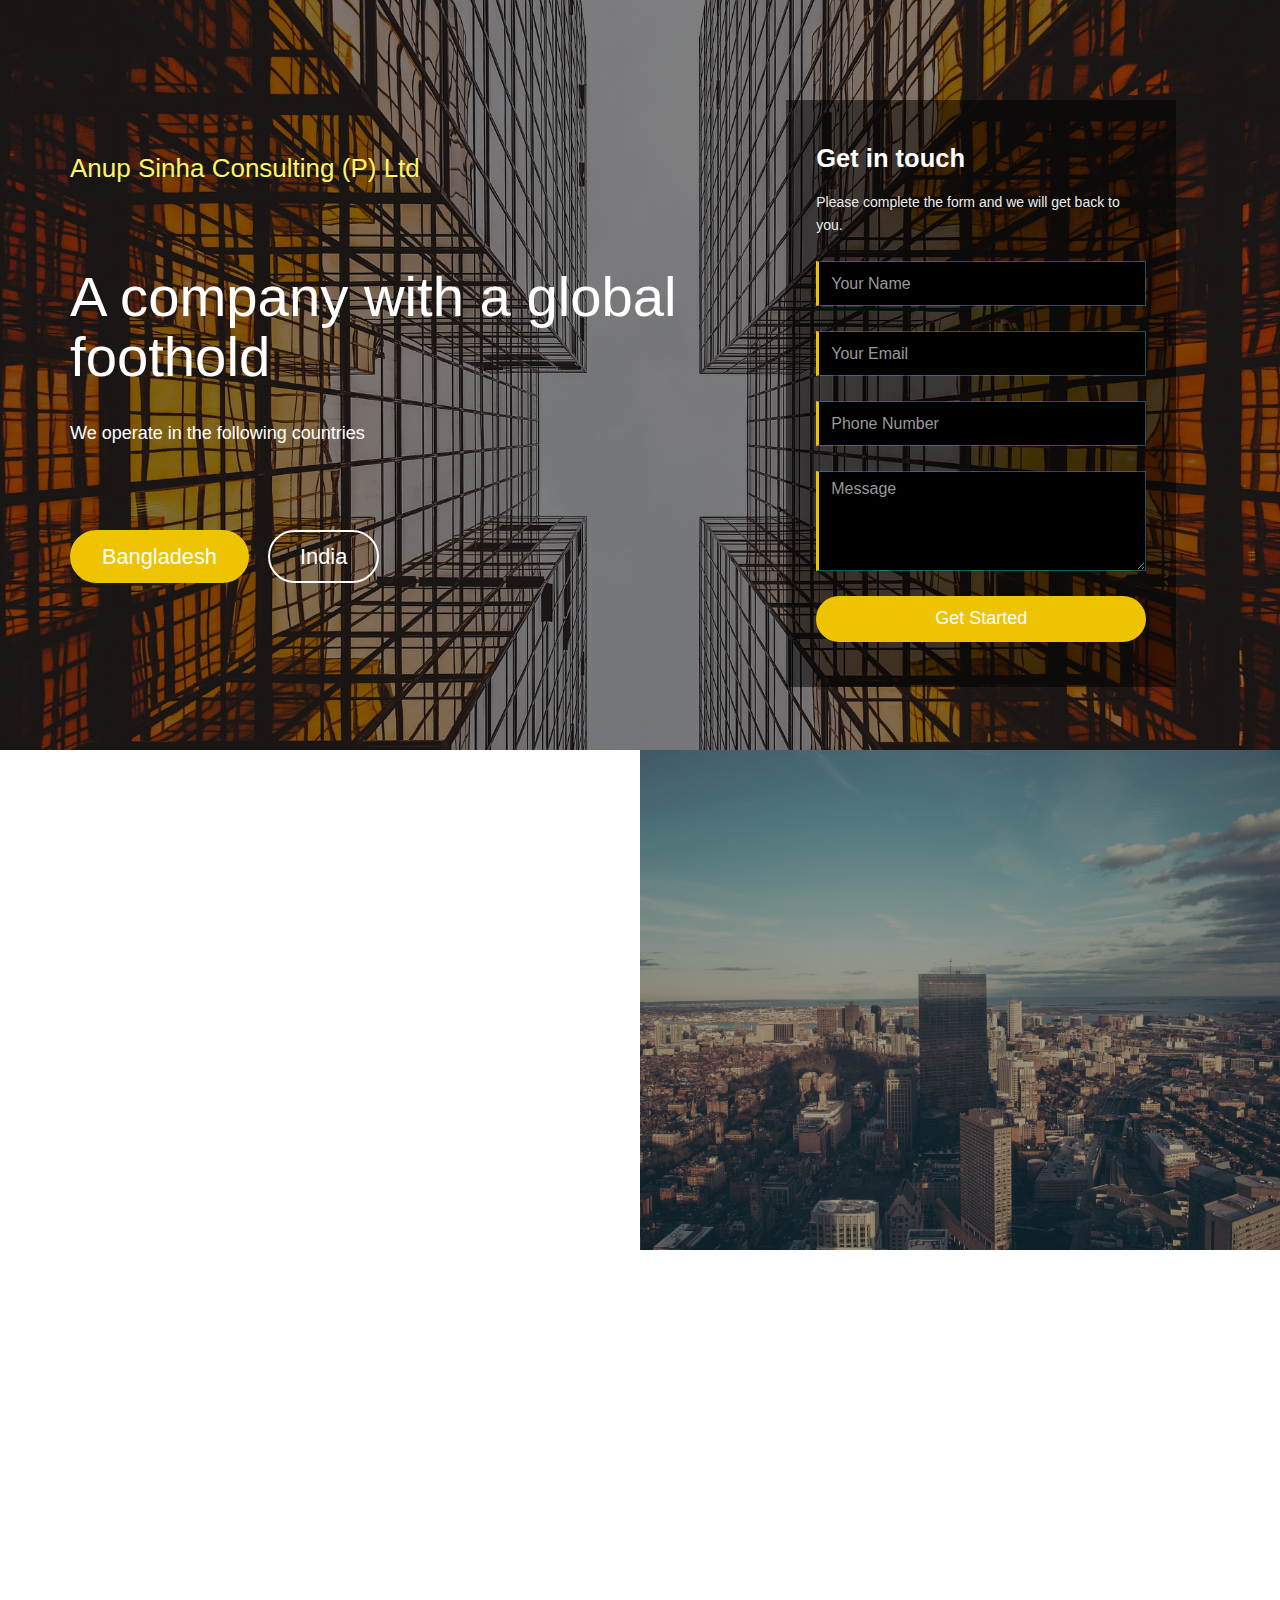
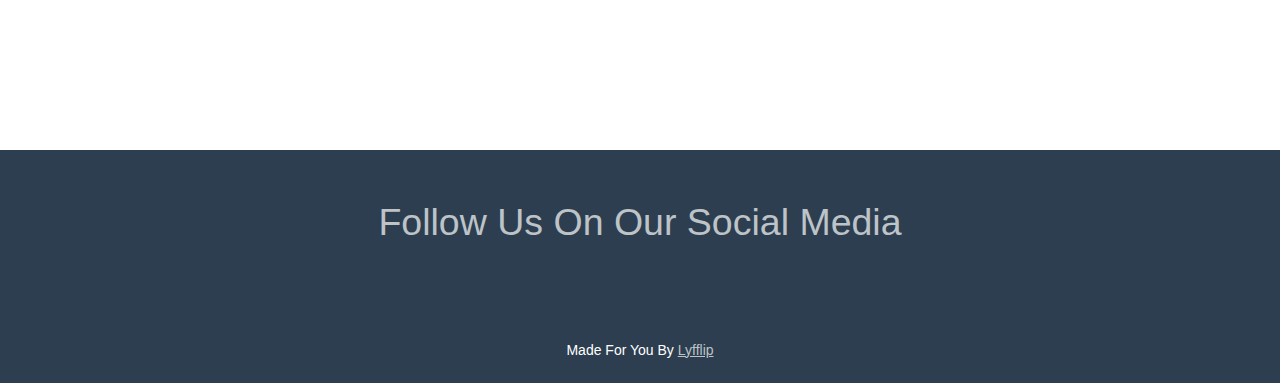
==== commit 11645e74: "Update index.html" ====
--- a/index.html
+++ b/index.html
@@ -184,7 +184,16 @@
 
             <footer id="footer" class="footer-2 bg-midnight-blue">
                 <div class="container">
-                   
+                   <div class="col-sm-12">
+                           <div style="padding:30px 0px" class="text-center">
+                                   <h2>Follow Us On Our Social Media</h2>
+                                   <p>
+                                           <a href="https://www.facebook.com/Anup-Sinha-Associates-108494934786739" target="_blank" style="margin-right:35px"><i class="fa fa-facebook" style="color:#FA5C5D; font-size:2em; line-height:49px"></i></a>
+                                           <a href="https://twitter.com/AssociatesAnup" target="_blank" style="margin-right:35px"><i class="fa fa-twitter" style="color:#FA5C5D; font-size:2em; line-height:49px"></i></a>
+                                           <a href="https://www.linkedin.com/in/anup-sinha-and-associates-6b92a7214/" target="_blank"><i class="fa fa-linkedin" style="color:#FA5C5D; font-size:2em; line-height:49px"></i></a>
+                                   </p>
+                           </div>
+                    </div>
                     <div class="col-sm-12 text-center">
                         <div class="additional-links editContent">
                             Made For You By <a href="http://www.lyfflip.com" target="_blank">Lyfflip</a>
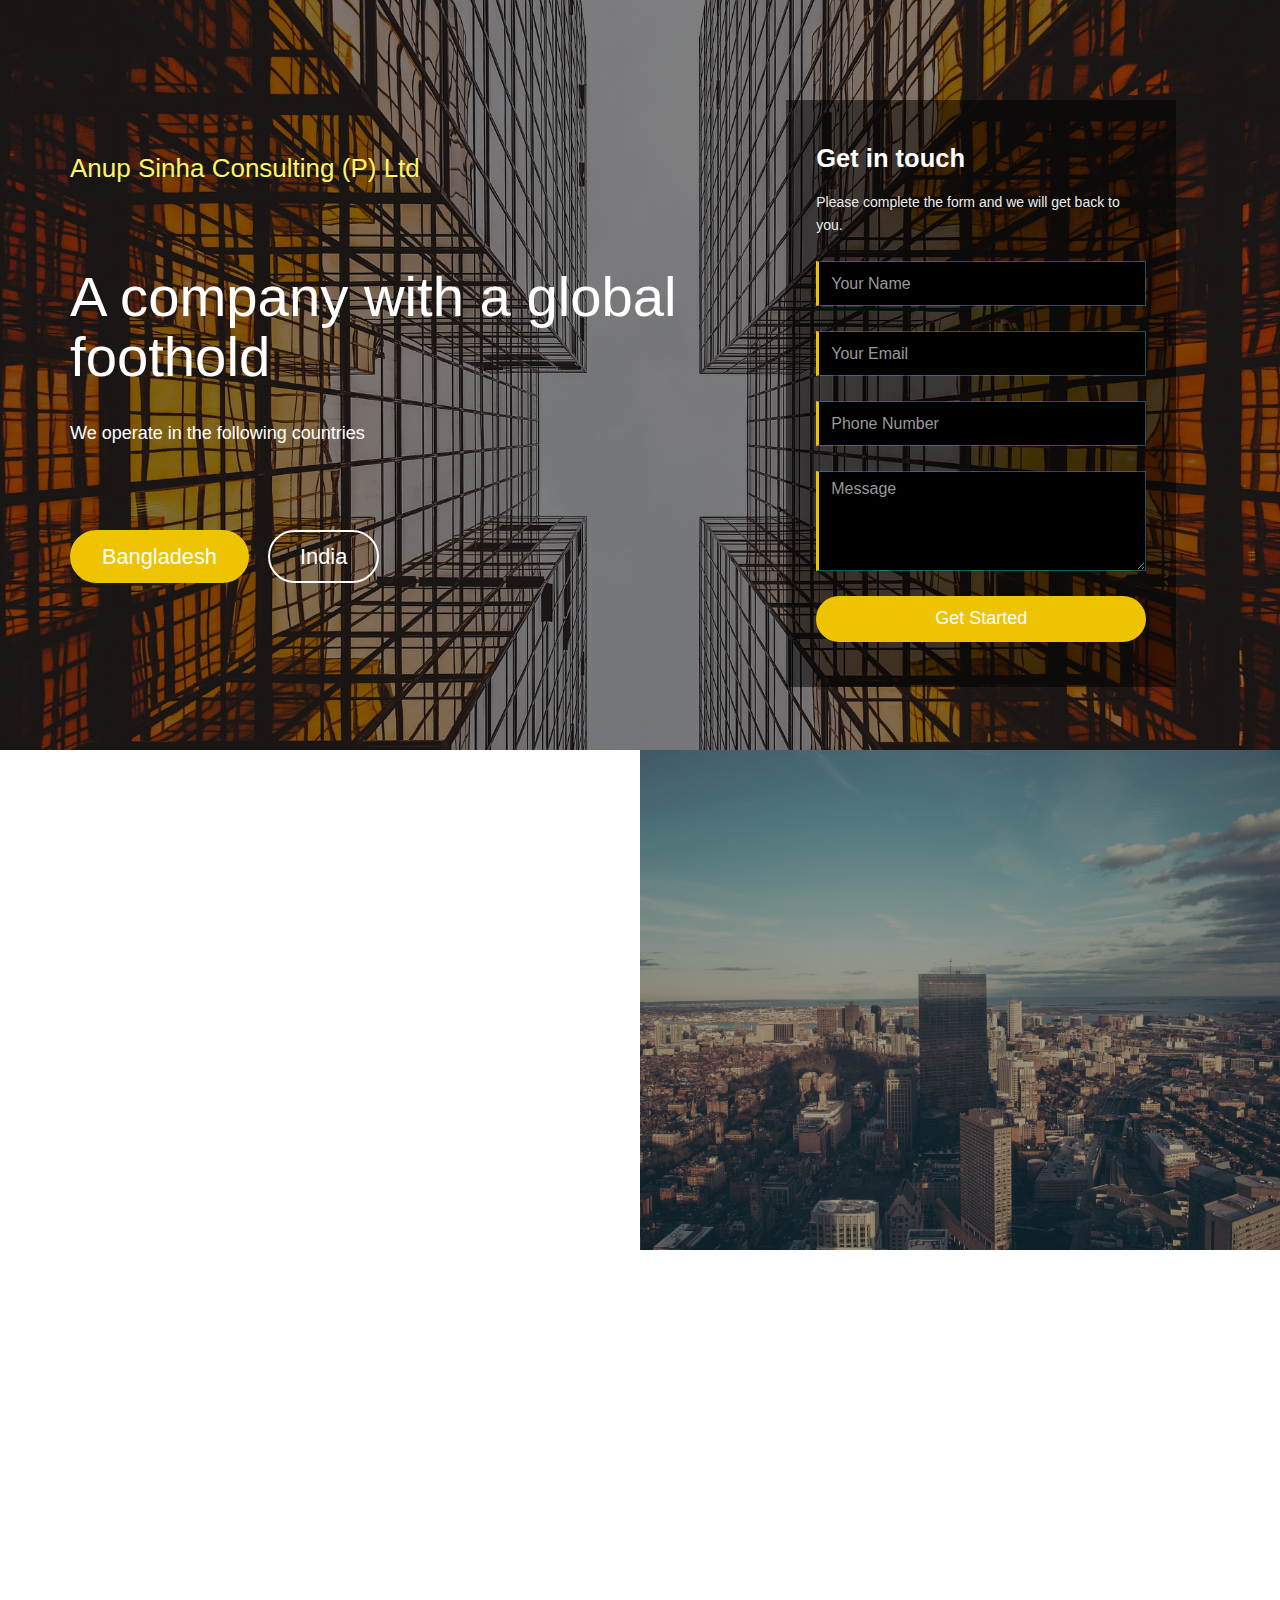
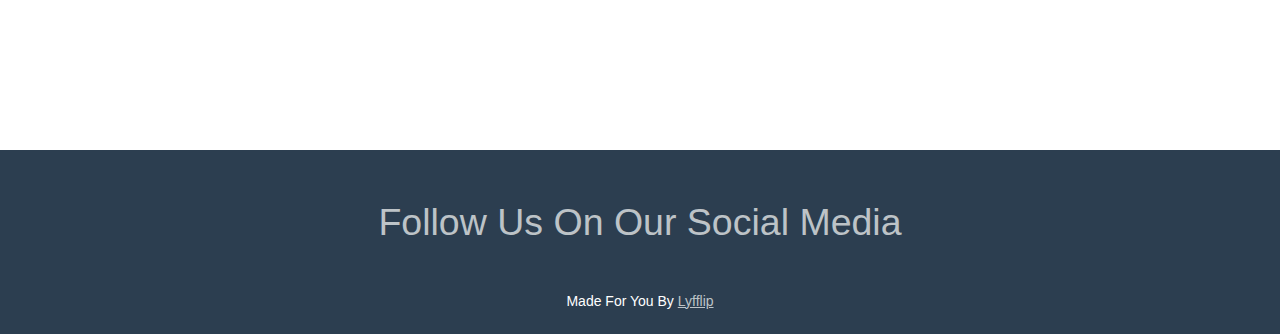
==== commit 4d80796f: "Update index.html" ====
--- a/index.html
+++ b/index.html
@@ -15,7 +15,7 @@
         <link rel="stylesheet" href="css/animate.min.css">
         <link rel="stylesheet" href="css/bootstrap.min.css">
         <link rel="stylesheet" href="css/fonts.css">
-        <link rel="stylesheet" href="css/font-awesome.min.css">
+        <link rel="stylesheet" href="https://cdnjs.cloudflare.com/ajax/libs/font-awesome/4.3.0/css/font-awesome.min.css" integrity="sha512-i8+QythOYyQke6XbStjt9T4yQHhhM+9Y9yTY1fOxoDQwsQpKMEpIoSQZ8mVomtnVCf9PBvoQDnKl06gGOOD19Q==" crossorigin="anonymous" referrerpolicy="no-referrer" />
         <link rel="stylesheet" href="css/plugins.css">
 
         <link rel="stylesheet" href="css/style.css">
